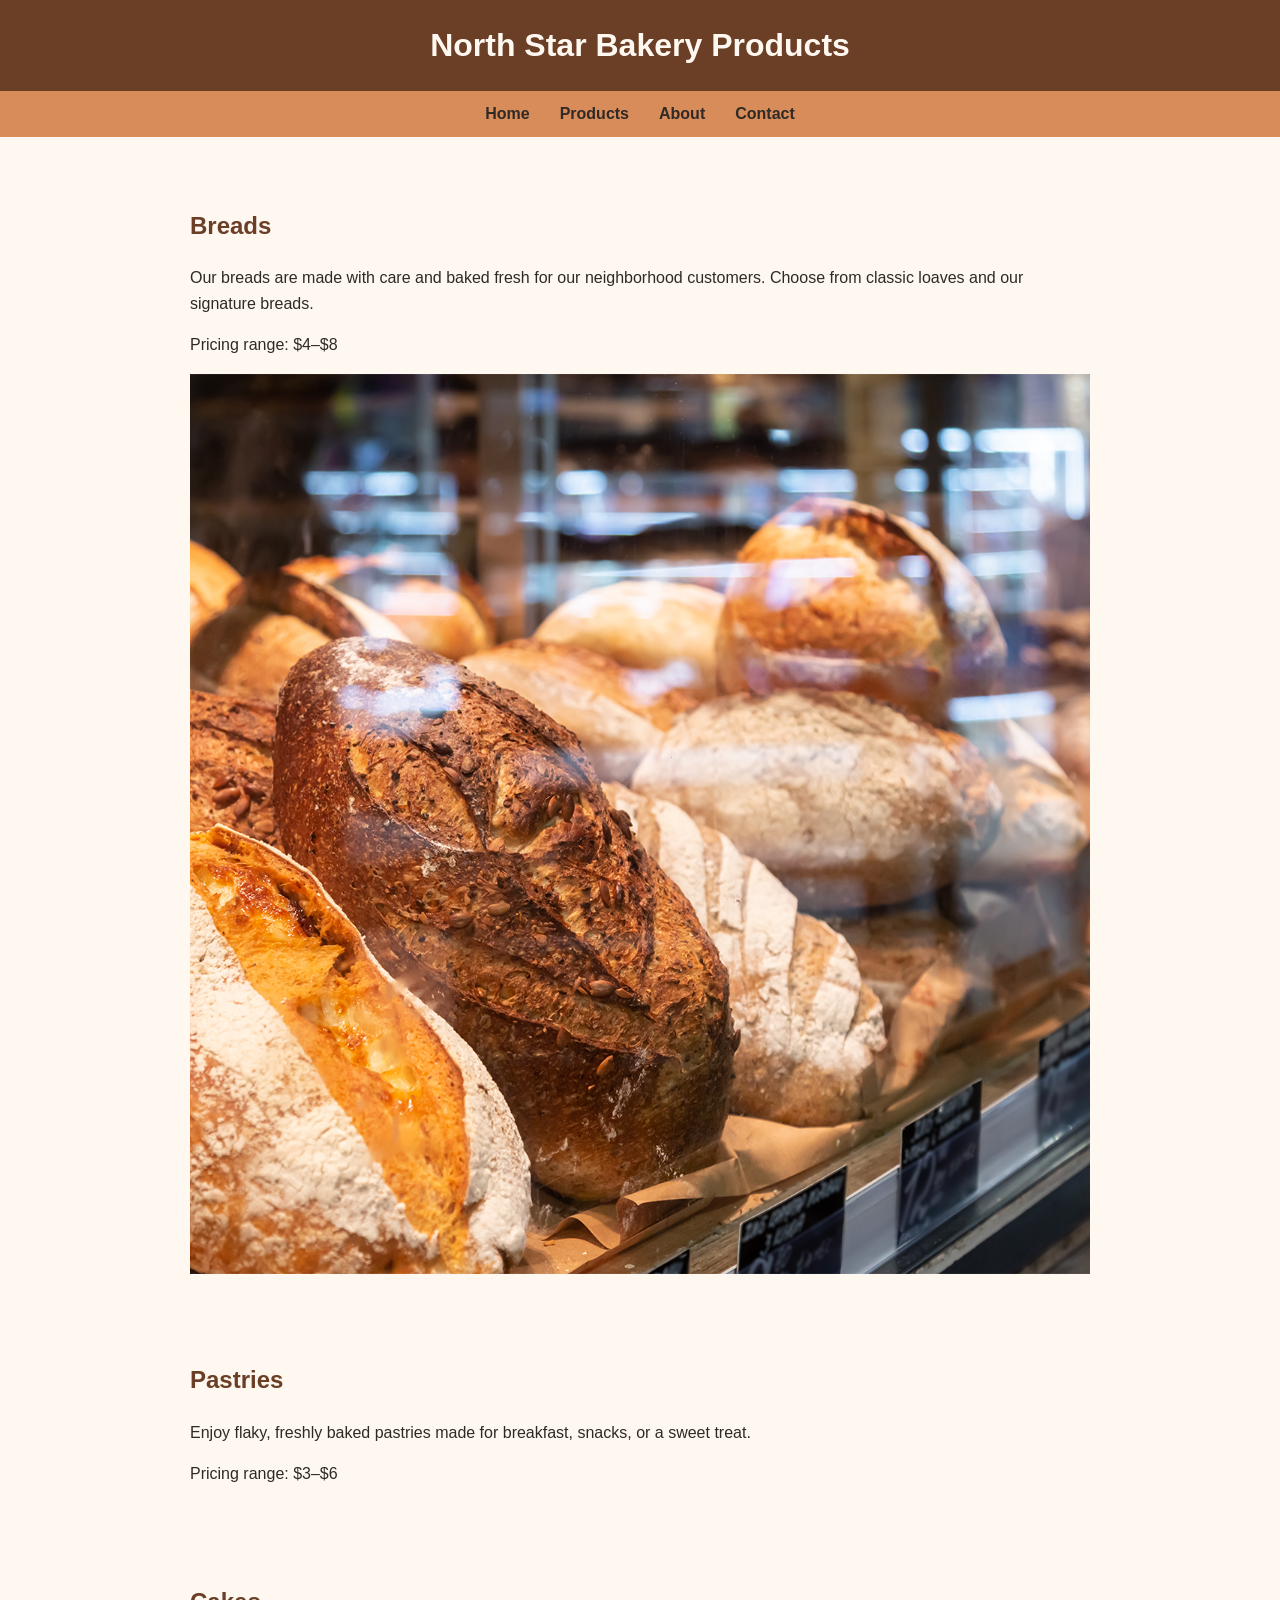
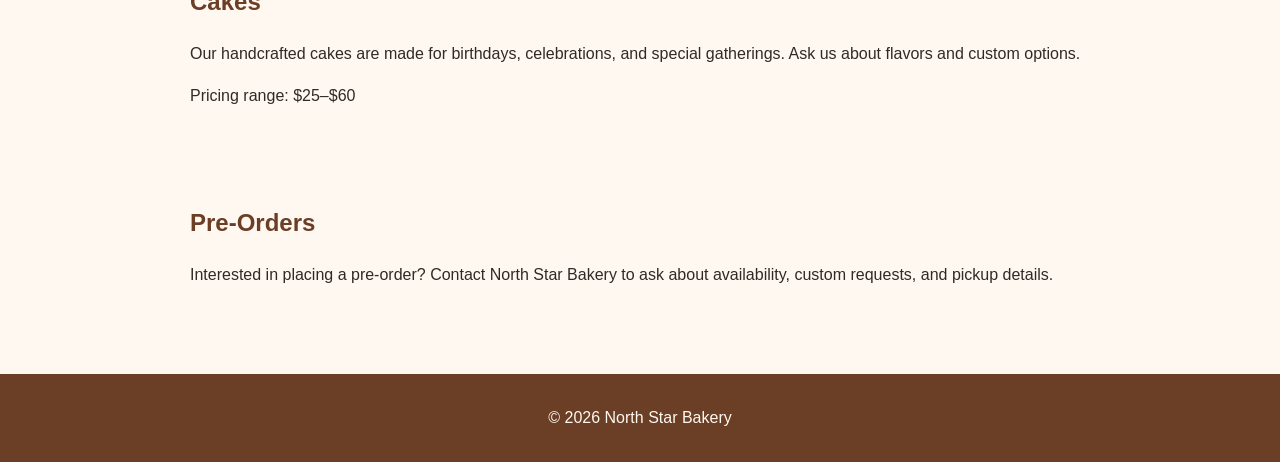
==== north-star-bakery/products.html @ 7541342a "Add CSS and responsive design for Touchstone 3" ====
<!DOCTYPE html>
<html lang="en">
<head>
    <meta charset="UTF-8">
    <title>Products | North Star Bakery</title>
    <link rel="stylesheet" href="styles.css">
</head>

<body>

    <header>
        <h1>North Star Bakery Products</h1>
    </header>

    <nav>
        <ul>
            <li><a href="index.html">Home</a></li>
            <li><a href="products.html">Products</a></li>
            <li><a href="about.html">About</a></li>
            <li><a href="contact.html">Contact</a></li>
        </ul>
    </nav>

    <main>

    <section>
        <h2>Breads</h2>
        <p>Our breads are made with care and baked fresh for our neighborhood customers. Choose from classic loaves and our signature breads.</p>
        <p>Pricing range: $4–$8</p>
        <img src="media/bakery-bread.jpg" alt="Freshly baked artisan bread from North Star Bakery">
    </section>

    <section>
        <h2>Pastries</h2>
        <p>Enjoy flaky, freshly baked pastries made for breakfast, snacks, or a sweet treat.</p>
        <p>Pricing range: $3–$6</p>
    </section>

    <section>
        <h2>Cakes</h2>
        <p>Our handcrafted cakes are made for birthdays, celebrations, and special gatherings. Ask us about flavors and custom options.</p>
        <p>Pricing range: $25–$60</p>
    </section>

    <section>
        <h2>Pre-Orders</h2>
        <p>Interested in placing a pre-order? Contact North Star Bakery to ask about availability, custom requests, and pickup details.</p>
    </section>

    </main>

    <footer>
        <p>&copy; 2026 North Star Bakery</p>
    </footer>

</body>
</html>
---- north-star-bakery/styles.css ----
/* North Star Bakery Styles */

* {
    box-sizing: border-box;
}

body {
    margin: 0;
    font-family: Arial, sans-serif;
    background-color: #FFF8F0;
    color: #2F2A26;
    line-height: 1.6;
}

/* Header */

header {
    background-color: #6B3E26;
    color: #FFF8F0;
    text-align: center;
    padding: 20px;
}

header h1 {
    margin: 0;
}

header img {
    max-width: 150px;
    height: auto;
    margin-top: 10px;
}

/* Navigation */

nav {
    background-color: #D88C5A;
    padding: 10px;
}

nav ul {
    list-style: none;
    margin: 0;
    padding: 0;

    display: flex;
    flex-direction: column;
    align-items: center;
}

nav li {
    margin: 5px 0;
}

nav a {
    color: #2F2A26;
    text-decoration: none;
    font-weight: bold;
}

nav a:hover {
    text-decoration: underline;
}

/* Main Content */

main {
    padding: 20px;
}

section {
    margin-bottom: 30px;
}

h2 {
    color: #6B3E26;
}

/* Footer */

footer {
    background-color: #6B3E26;
    color: #FFF8F0;
    text-align: center;
    padding: 15px;
}
/* Images and Media */

img {
    max-width: 100%;
    height: auto;
}

picture img {
    display: block;
    margin: 15px auto;
}

figure {
    margin: 20px 0;
    text-align: center;
}

figcaption {
    margin-top: 8px;
    font-style: italic;
}

audio,
video {
    display: block;
    max-width: 100%;
    margin-top: 15px;
}

/* Content Sections */

section {
    background-color: #FFF8F0;
    padding: 15px;
    margin-bottom: 20px;
    border-radius: 6px;
}

main {
    max-width: 1000px;
    margin: 0 auto;
    padding: 20px;
}
/* Form Styles */

form {
    max-width: 600px;
    margin: 0 auto;
}

fieldset {
    border: 2px solid #D88C5A;
    border-radius: 6px;
    padding: 15px;
    margin-bottom: 20px;
}

legend {
    color: #6B3E26;
    font-weight: bold;
}

label {
    display: block;
    margin-top: 10px;
    font-weight: bold;
}

input,
textarea,
select {
    width: 100%;
    padding: 10px;
    margin-top: 5px;
    border: 1px solid #6B3E26;
    border-radius: 4px;
    font-family: Arial, sans-serif;
}

input[type="radio"],
input[type="checkbox"] {
    width: auto;
}

button,
input[type="submit"] {
    background-color: #6B3E26;
    color: #FFF8F0;
    border: none;
    padding: 10px 20px;
    margin-top: 15px;
    border-radius: 4px;
    font-weight: bold;
    cursor: pointer;
}

button:hover,
input[type="submit"]:hover {
    background-color: #D88C5A;
    color: #2F2A26;
}
/* Larger Screen Layout */

@media (min-width: 768px) {

    nav ul {
        flex-direction: row;
        justify-content: center;
    }

    nav li {
        margin: 0 15px;
    }

    main {
        padding: 30px;
    }

    section {
        padding: 20px;
    }
}
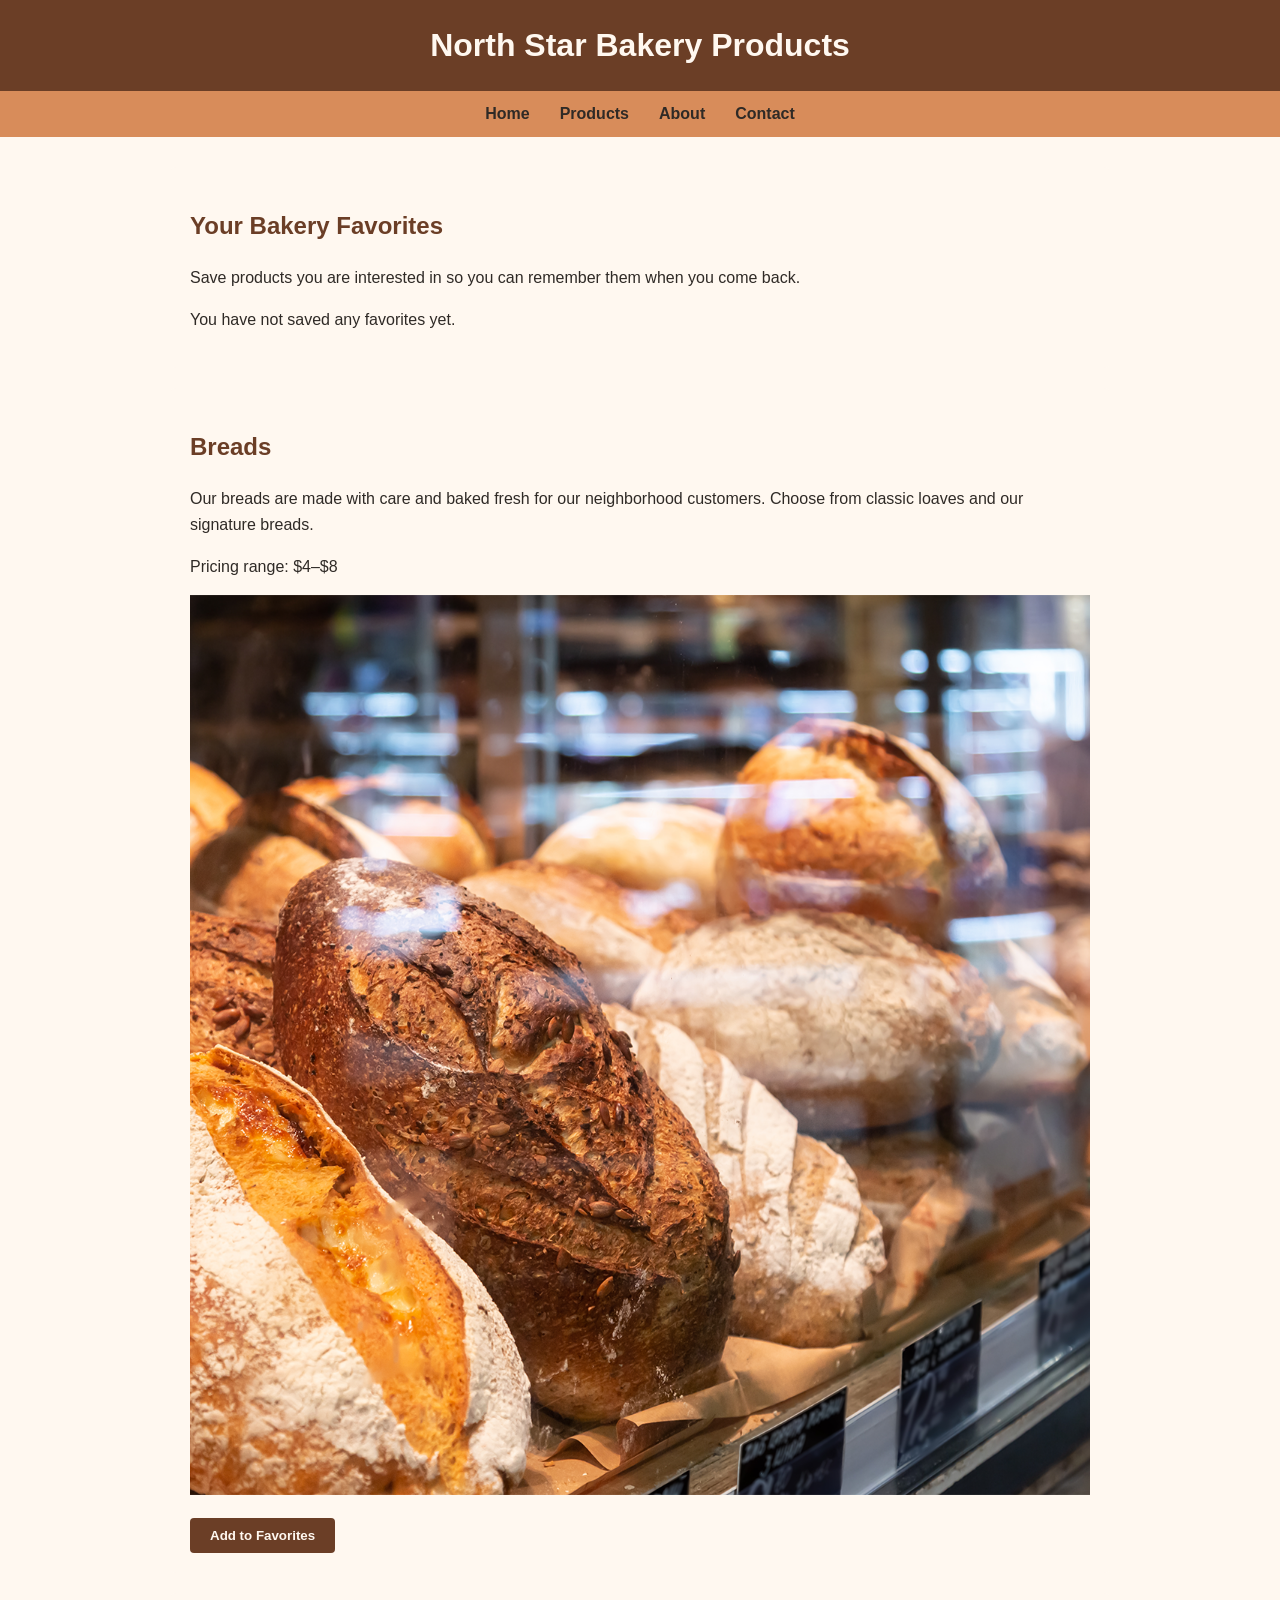
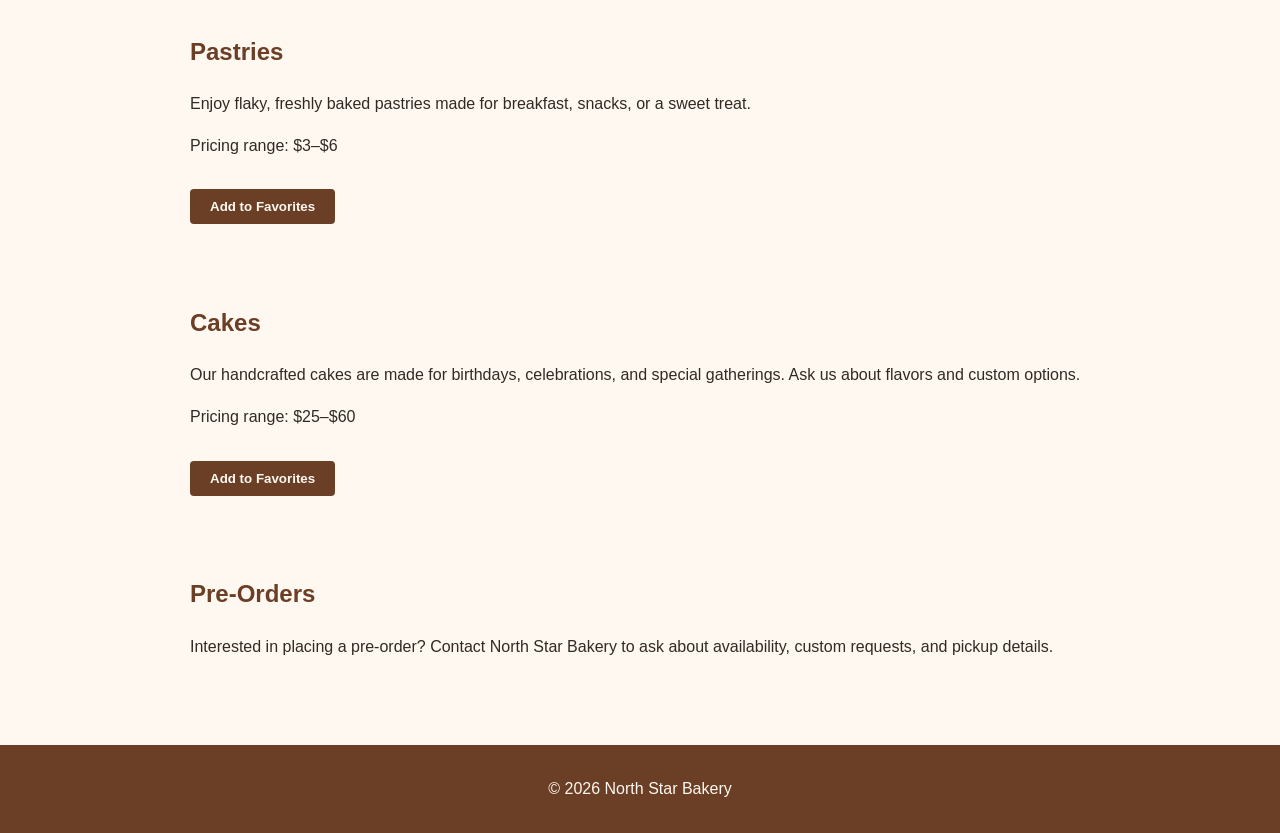
==== commit 9f568721: "Add bakery favorites interactive feature" ====
--- a/north-star-bakery/products.html
+++ b/north-star-bakery/products.html
@@ -4,6 +4,7 @@
     <meta charset="UTF-8">
     <title>Products | North Star Bakery</title>
     <link rel="stylesheet" href="styles.css">
+    <script src="script.js" defer></script>
 </head>
 
 <body>
@@ -23,23 +24,32 @@
 
     <main>
 
+    <section class="favorites-box">
+        <h2>Your Bakery Favorites</h2>
+        <p>Save products you are interested in so you can remember them when you come back.</p>
+        <p id="favorites-list" aria-live="polite">You have not saved any favorites yet.</p>
+    </section>
+
     <section>
         <h2>Breads</h2>
         <p>Our breads are made with care and baked fresh for our neighborhood customers. Choose from classic loaves and our signature breads.</p>
         <p>Pricing range: $4–$8</p>
         <img src="media/bakery-bread.jpg" alt="Freshly baked artisan bread from North Star Bakery">
+        <button type="button" class="favorite-button" data-product="bread">Add to Favorites</button>
     </section>
 
     <section>
         <h2>Pastries</h2>
         <p>Enjoy flaky, freshly baked pastries made for breakfast, snacks, or a sweet treat.</p>
         <p>Pricing range: $3–$6</p>
+        <button type="button" class="favorite-button" data-product="pastries">Add to Favorites</button>
     </section>
 
     <section>
         <h2>Cakes</h2>
         <p>Our handcrafted cakes are made for birthdays, celebrations, and special gatherings. Ask us about flavors and custom options.</p>
         <p>Pricing range: $25–$60</p>
+        <button type="button" class="favorite-button" data-product="cakes">Add to Favorites</button>
     </section>
 
     <section>
